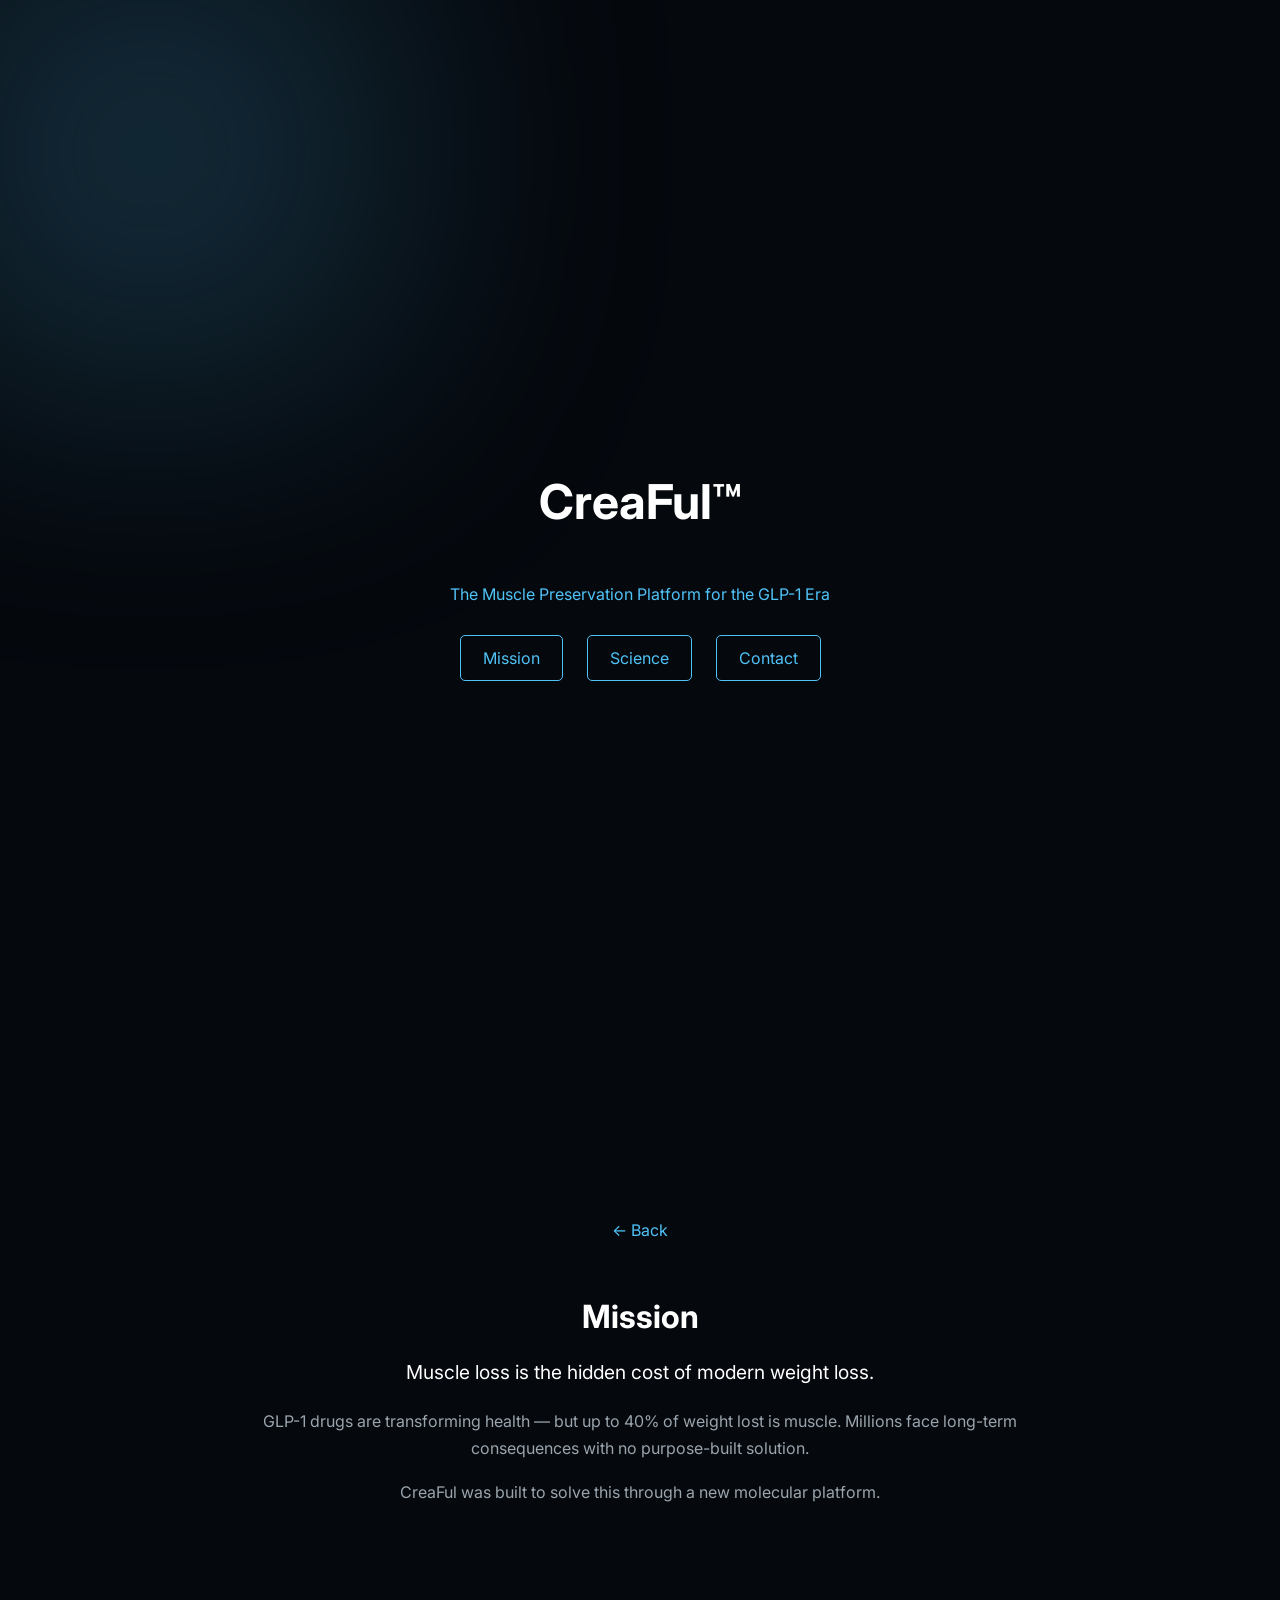
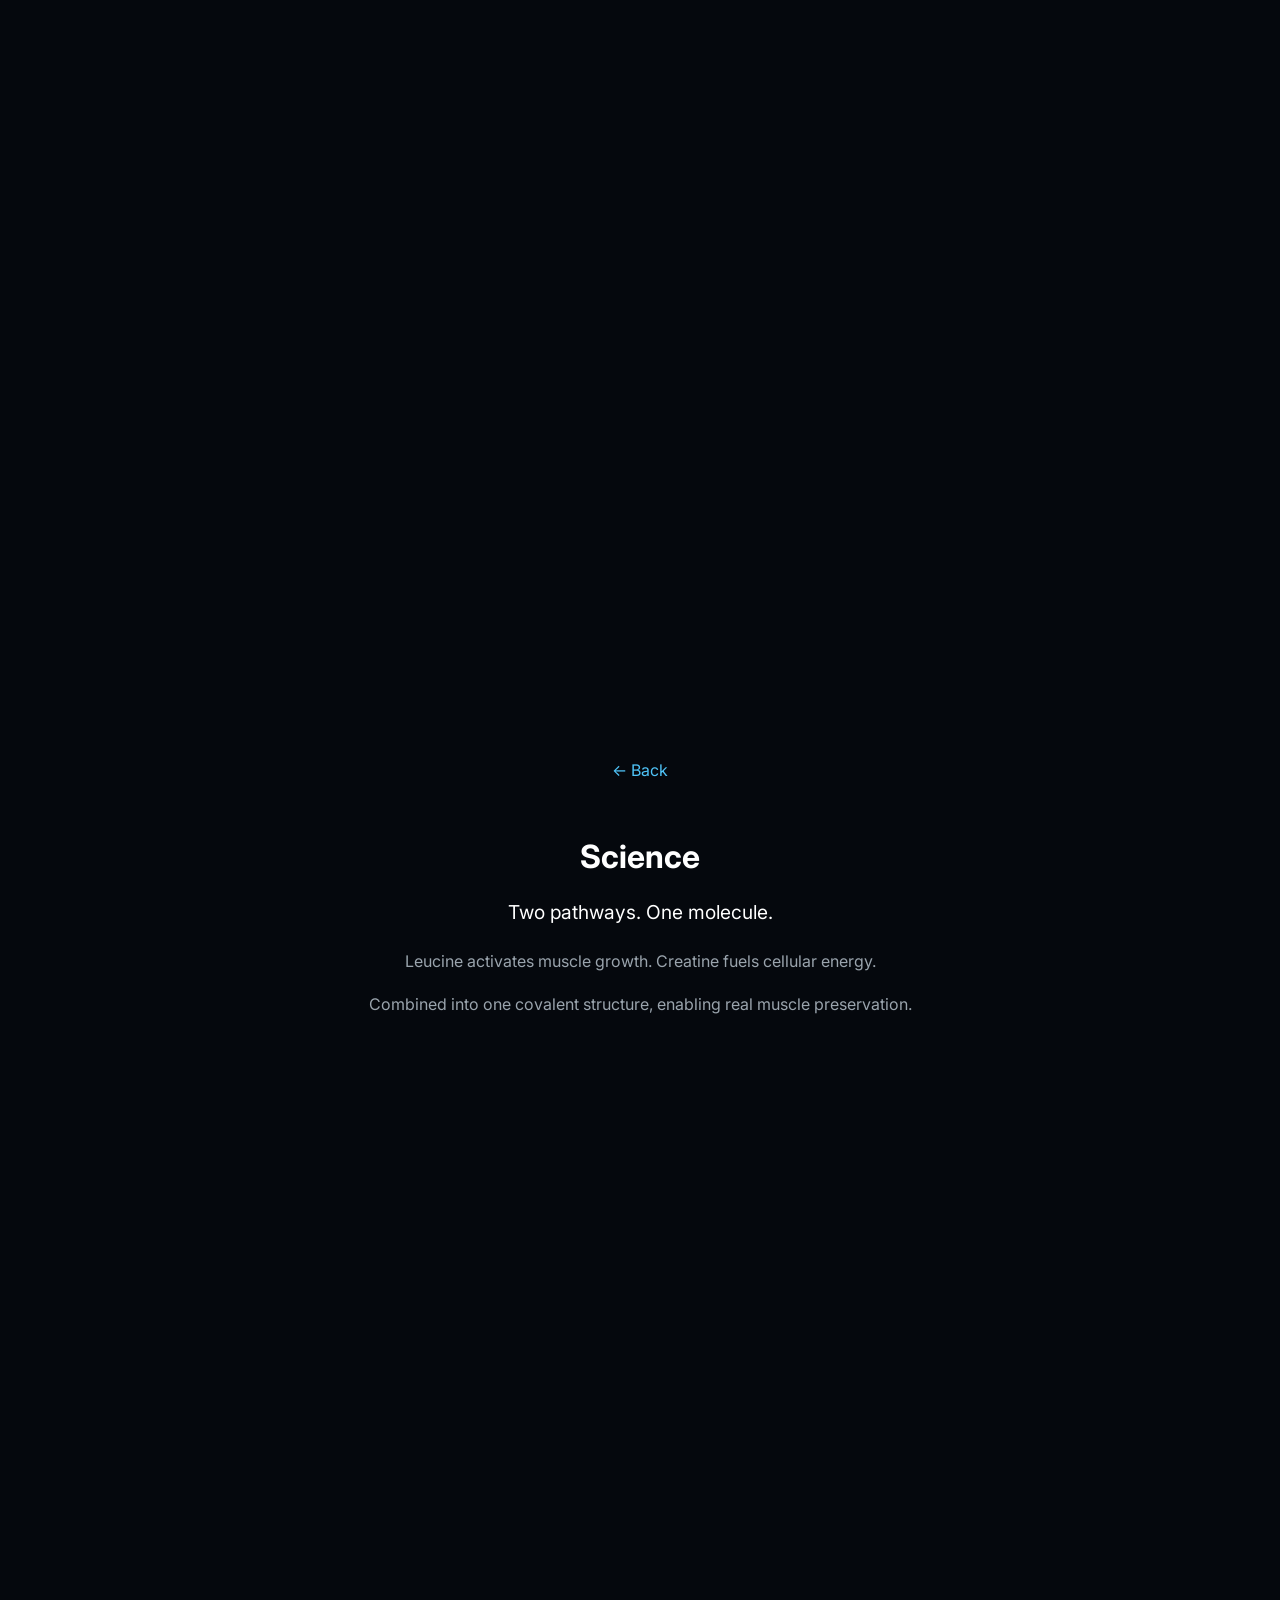
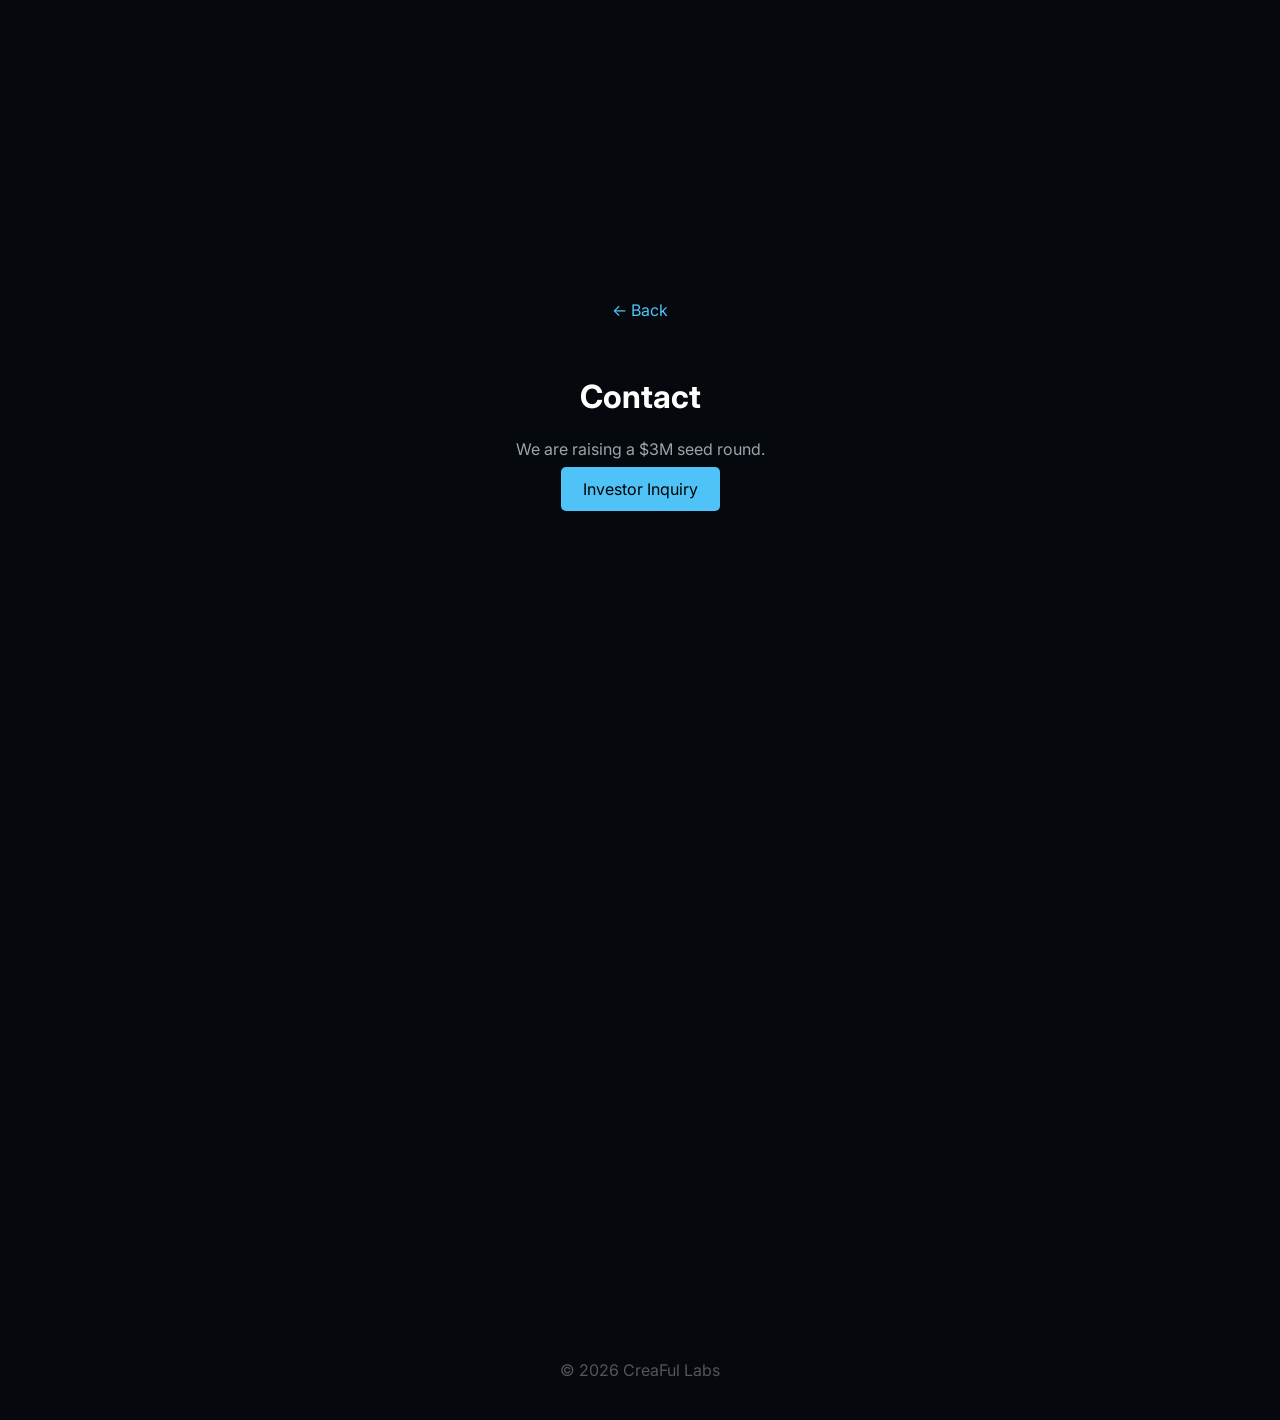
==== index.html @ 0fbfa42d "Revise title and content in index.html Updated title and revised mission and science sections for cl" ====
<!DOCTYPE html>
<html lang="en">
<head>
  <meta charset="UTF-8">
  <title>CreaFul</title>
  <meta name="viewport" content="width=device-width, initial-scale=1.0">

  <link href="https://fonts.googleapis.com/css2?family=Inter:wght@300;400;600&display=swap" rel="stylesheet">
  <link rel="stylesheet" href="styles.css">
</head>

<body>

<div class="bg-glow"></div>

<!-- HERO -->
<section class="hero">
  <h1>CreaFul™</h1>
  <p class="subtitle">The Muscle Preservation Platform for the GLP-1 Era</p>

  <div class="buttons">
    <a href="#mission" class="btn-outline">Mission</a>
    <a href="#science" class="btn-outline">Science</a>
    <a href="#contact" class="btn-outline">Contact</a>
  </div>
</section>

<!-- MISSION -->
<section id="mission" class="full-section reveal">
  <a href="#" class="back-btn">← Back</a>

  <h2>Mission</h2>
  <p class="lead">Muscle loss is the hidden cost of modern weight loss.</p>

  <p>
    GLP-1 drugs are transforming health — but up to 40% of weight lost is muscle.
    Millions face long-term consequences with no purpose-built solution.
  </p>

  <p>
    CreaFul was built to solve this through a new molecular platform.
  </p>
</section>

<!-- SCIENCE -->
<section id="science" class="full-section reveal">
  <a href="#" class="back-btn">← Back</a>

  <h2>Science</h2>
  <p class="lead">Two pathways. One molecule.</p>

  <p>
    Leucine activates muscle growth. Creatine fuels cellular energy.
  </p>

  <p>
    Combined into one covalent structure, enabling real muscle preservation.
  </p>
</section>

<!-- CONTACT -->
<section id="contact" class="full-section reveal">
  <a href="#" class="back-btn">← Back</a>

  <h2>Contact</h2>
  <p>We are raising a $3M seed round.</p>

  <a href="mailto:info@creaful.com" class="btn">Investor Inquiry</a>
</section>

<footer>
  © 2026 CreaFul Labs
</footer>

<script src="script.js"></script>

</body>
</html>
---- styles.css ----
body {
  margin: 0;
  font-family: 'Inter', sans-serif;
  background: #05080d;
  color: #ffffff;
  overflow-x: hidden;
}

/* Glow Background */body {
  margin: 0;
  font-family: 'Inter', sans-serif;
  background: #05080d;
  color: white;
  overflow-x: hidden;
}

/* Glow */
.bg-glow {
  position: fixed;
  width: 700px;
  height: 700px;
  background: radial-gradient(circle, rgba(79,195,247,0.2), transparent);
  top: -200px;
  left: -200px;
  z-index: -1;
  filter: blur(120px);
}

/* HERO */
.hero {
  height: 100vh;
  display: flex;
  flex-direction: column;
  justify-content: center;
  text-align: center;
}

h1 {
  font-size: 3rem;
}

.subtitle {
  color: #4fc3f7;
  margin: 15px 0;
}

/* Sections */
.full-section {
  min-height: 100vh;
  max-width: 800px;
  margin: auto;
  padding: 120px 20px;
}

h2 {
  font-size: 2.2rem;
}

p {
  color: #9aa4ad;
  line-height: 1.7;
}

.lead {
  font-size: 1.2rem;
  color: white;
  margin-bottom: 20px;
}

/* Buttons */
.buttons {
  margin-top: 30px;
}

.btn, .btn-outline {
  padding: 12px 22px;
  margin: 10px;
  border-radius: 5px;
  text-decoration: none;
  transition: 0.3s;
}

.btn {
  background: #4fc3f7;
  color: black;
}

.btn:hover {
  background: #1da1f2;
}

.btn-outline {
  border: 1px solid #4fc3f7;
  color: #4fc3f7;
}

.btn-outline:hover {
  background: #4fc3f7;
  color: black;
}

/* Back Button */
.back-btn {
  display: inline-block;
  margin-bottom: 30px;
  color: #4fc3f7;
  text-decoration: none;
}

/* Animations */
.reveal {
  opacity: 0;
  transform: translateY(40px);
  transition: 1s ease;
}

.reveal.active {
  opacity: 1;
  transform: translateY(0);
}

footer {
  text-align: center;
  padding: 40px;
  color: #555;
}
.bg-glow {
  position: fixed;
  width: 600px;
  height: 600px;
  background: radial-gradient(circle, rgba(79,195,247,0.25), transparent);
  top: -150px;
  left: -150px;
  z-index: -1;
  filter: blur(120px);
}

/* Sections */
section {
  max-width: 900px;
  margin: auto;
  padding: 100px 20px;
  text-align: center;
}

h1 {
  font-size: 3rem;
}

h2 {
  font-size: 2rem;
  margin-bottom: 20px;
}

p {
  color: #9aa4ad;
  line-height: 1.7;
}

/* Hero */
.subtitle {
  color: #4fc3f7;
  margin: 10px 0;
}

.description {
  max-width: 600px;
  margin: auto;
}

/* Buttons */
.buttons {
  margin-top: 30px;
}

.btn, .btn-outline {
  padding: 12px 22px;
  margin: 10px;
  text-decoration: none;
  border-radius: 5px;
  transition: 0.3s ease;
}

.btn {
  background: #4fc3f7;
  color: black;
}

.btn:hover {
  background: #1da1f2;
}

.btn-outline {
  border: 1px solid #4fc3f7;
  color: #4fc3f7;
}

.btn-outline:hover {
  background: #4fc3f7;
  color: black;
}

/* Reveal Animation */
.reveal {
  opacity: 0;
  transform: translateY(40px);
  transition: all 1s ease;
}

.reveal.active {
  opacity: 1;
  transform: translateY(0);
}

footer {
  text-align: center;
  padding: 40px;
  color: #555;
}
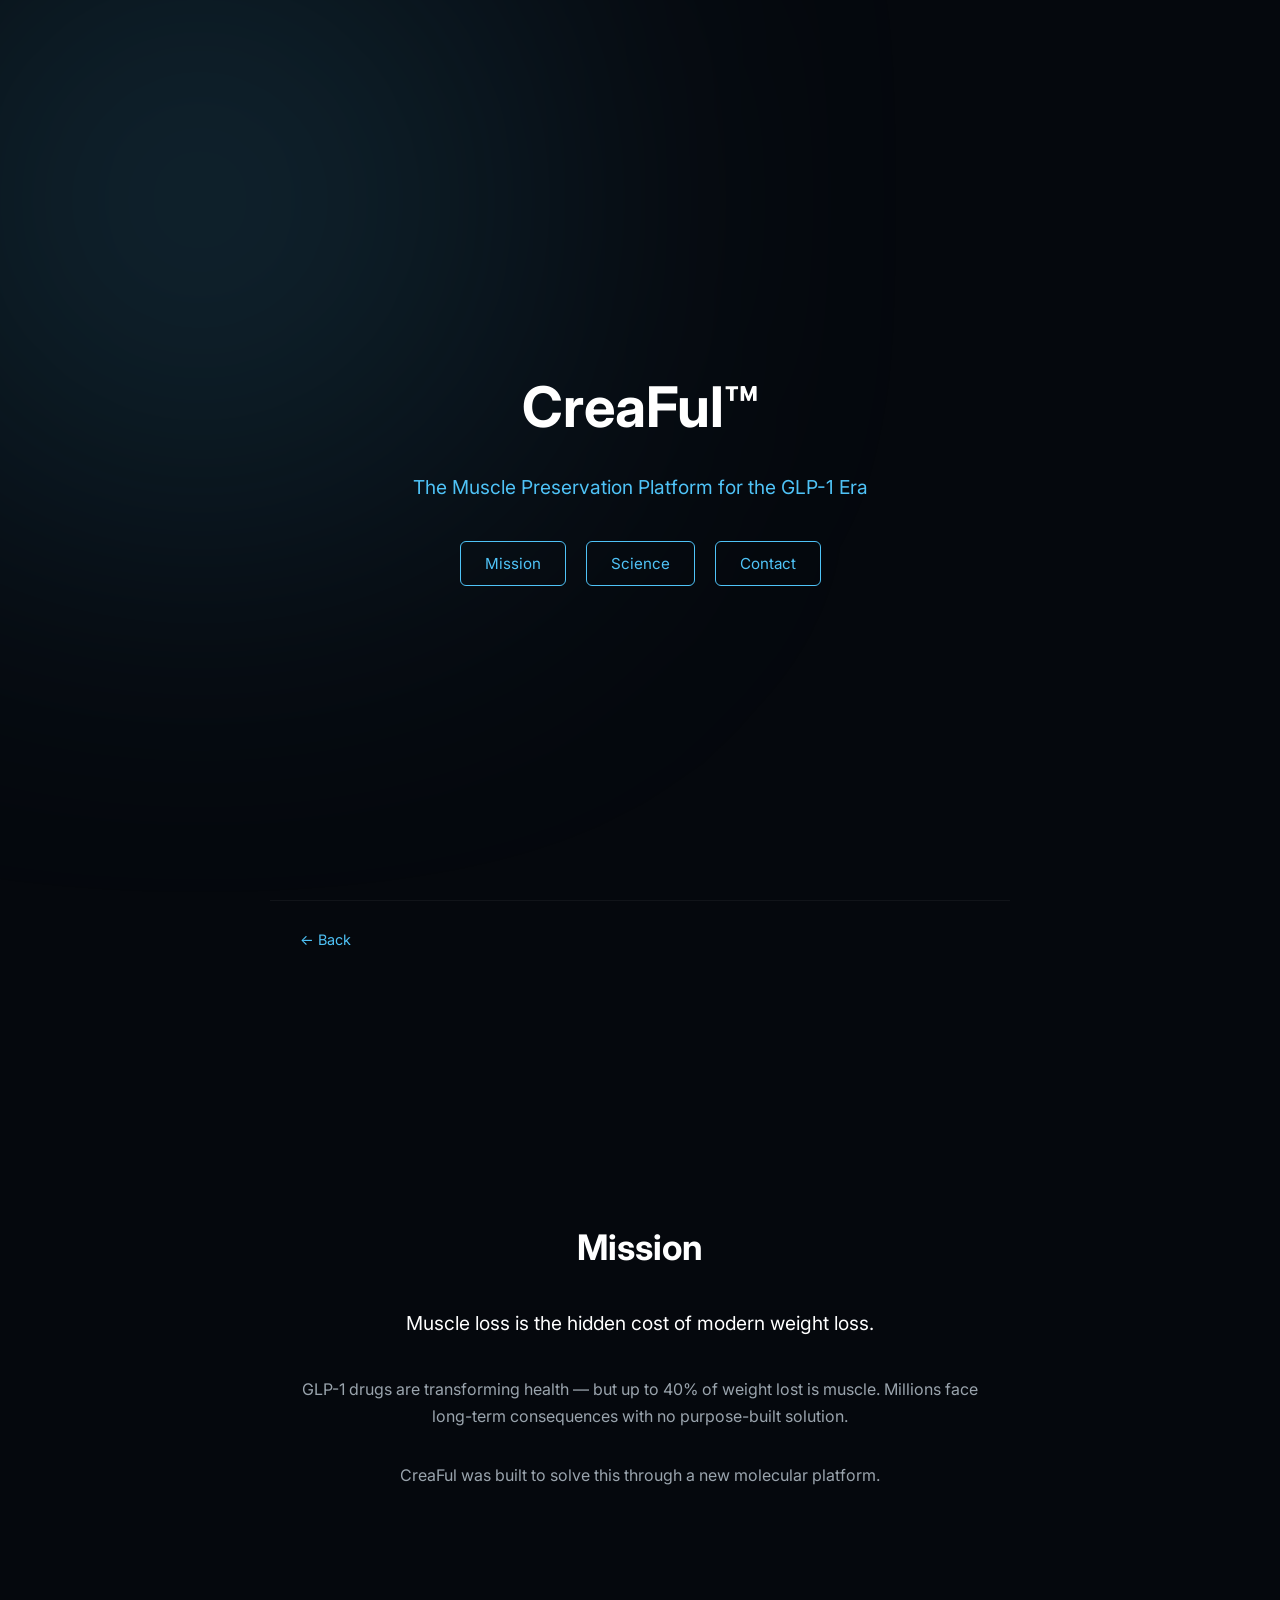
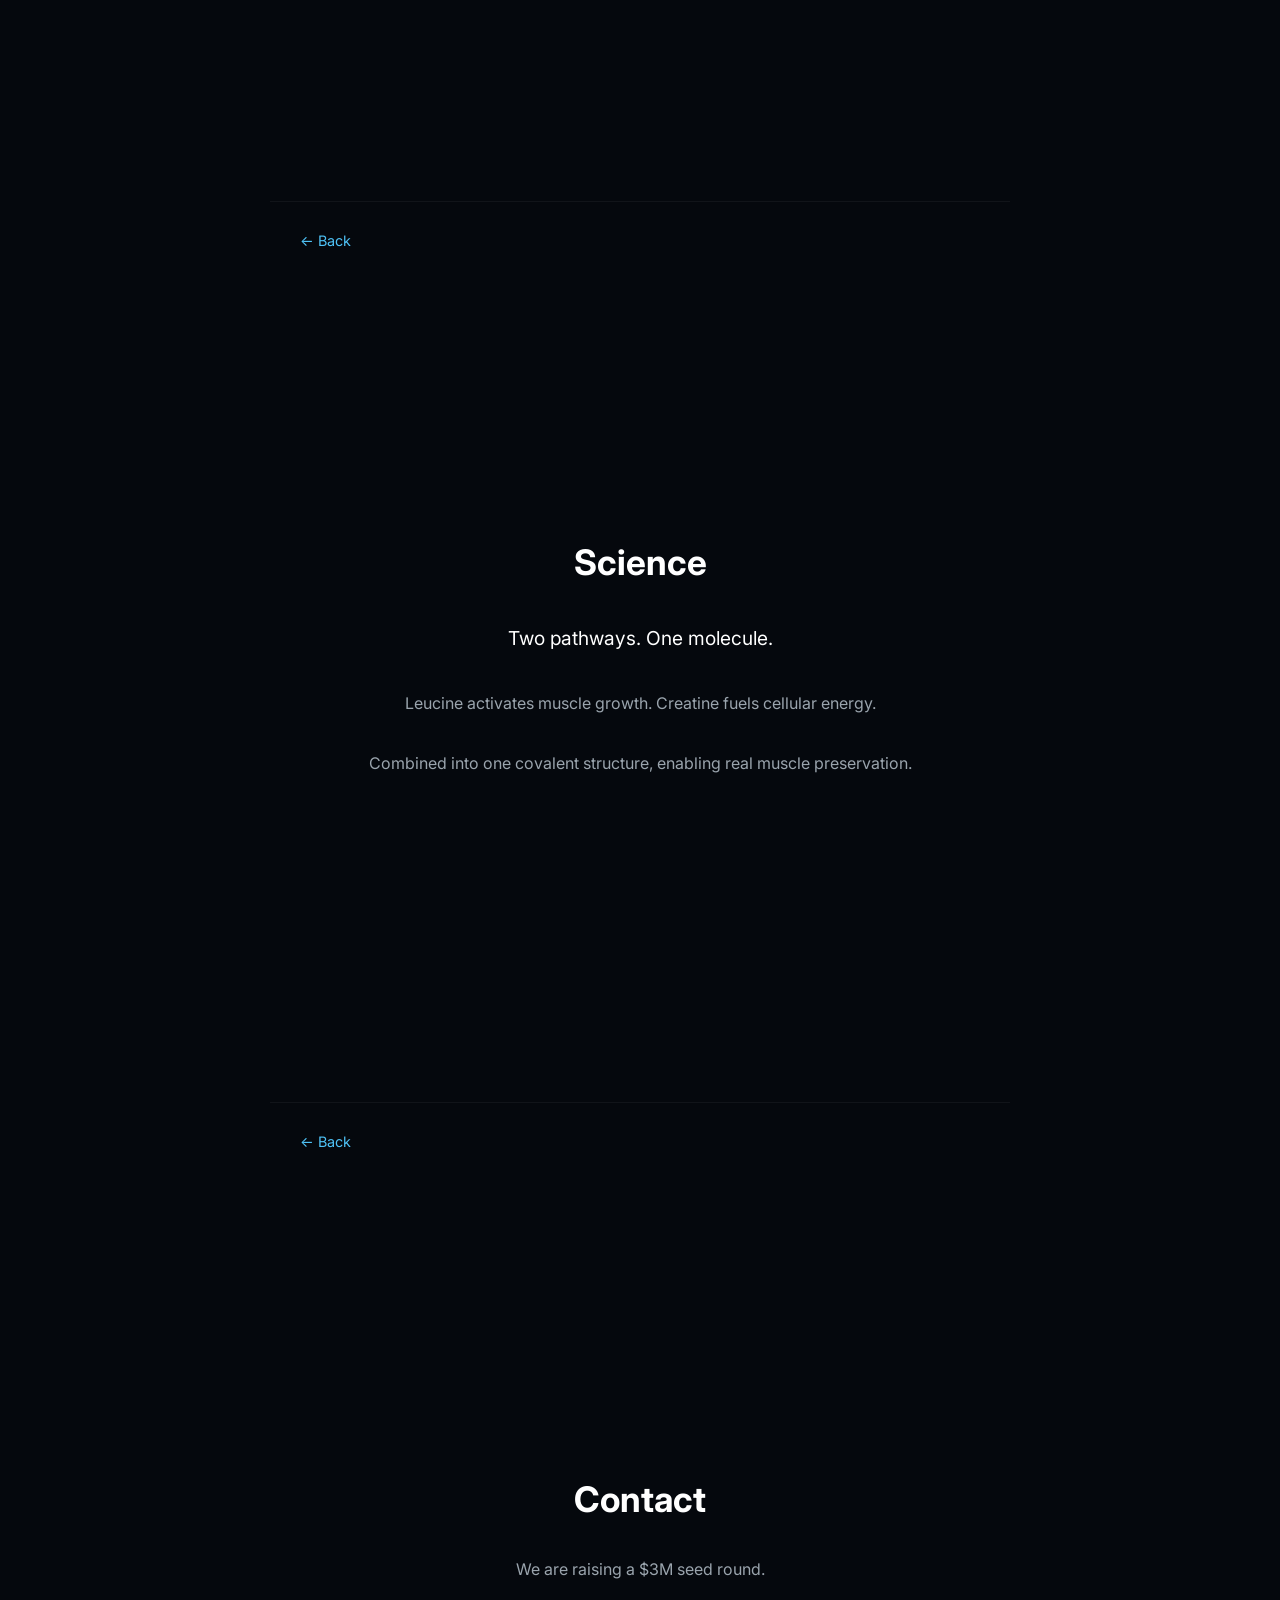
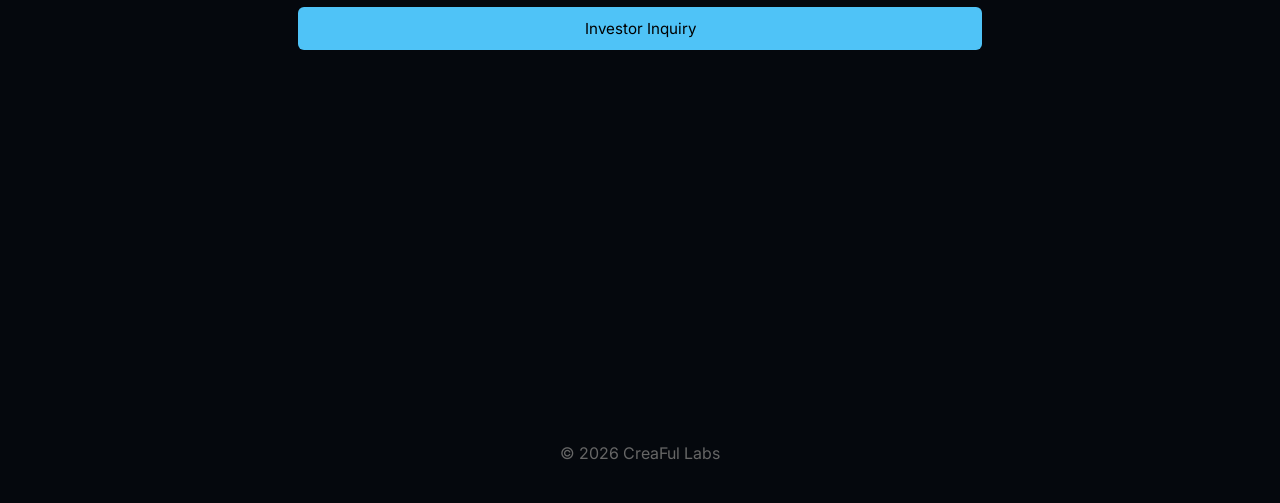
==== commit 0b634652: "Update links in index.html to point to HTML files" ====
--- a/index.html
+++ b/index.html
@@ -19,9 +19,9 @@
   <p class="subtitle">The Muscle Preservation Platform for the GLP-1 Era</p>
 
   <div class="buttons">
-    <a href="#mission" class="btn-outline">Mission</a>
-    <a href="#science" class="btn-outline">Science</a>
-    <a href="#contact" class="btn-outline">Contact</a>
+    <a href="mission.html" class="btn-outline">Mission</a>
+    <a href="science.html" class="btn-outline">Science</a>
+    <a href="contact.html" class="btn-outline">Contact</a>
   </div>
 </section>
 
--- a/styles.css
+++ b/styles.css
@@ -2,28 +2,20 @@
   margin: 0;
   font-family: 'Inter', sans-serif;
   background: #05080d;
-  color: #ffffff;
-  overflow-x: hidden;
+  color: white;
+  scroll-behavior: smooth;
 }
 
-/* Glow Background */body {
-  margin: 0;
-  font-family: 'Inter', sans-serif;
-  background: #05080d;
-  color: white;
-  overflow-x: hidden;
-}
-
-/* Glow */
+/* Glow background */
 .bg-glow {
   position: fixed;
-  width: 700px;
-  height: 700px;
+  width: 800px;
+  height: 800px;
   background: radial-gradient(circle, rgba(79,195,247,0.2), transparent);
   top: -200px;
   left: -200px;
   z-index: -1;
-  filter: blur(120px);
+  filter: blur(140px);
 }
 
 /* HERO */
@@ -35,25 +27,63 @@
   text-align: center;
 }
 
-h1 {
-  font-size: 3rem;
+.hero h1 {
+  font-size: 3.5rem;
+  margin-bottom: 10px;
 }
 
 .subtitle {
   color: #4fc3f7;
-  margin: 15px 0;
+  margin-bottom: 30px;
+  font-size: 1.2rem;
 }
 
-/* Sections */
+/* BUTTONS */
+.buttons {
+  margin-top: 20px;
+}
+
+.btn, .btn-outline {
+  padding: 12px 24px;
+  margin: 8px;
+  border-radius: 6px;
+  text-decoration: none;
+  transition: 0.3s;
+  font-size: 0.95rem;
+}
+
+.btn {
+  background: #4fc3f7;
+  color: black;
+}
+
+.btn-outline {
+  border: 1px solid #4fc3f7;
+  color: #4fc3f7;
+}
+
+.btn:hover,
+.btn-outline:hover {
+  background: #4fc3f7;
+  color: black;
+}
+
+/* FULL PAGE SECTIONS */
 .full-section {
-  min-height: 100vh;
-  max-width: 800px;
+  height: 100vh;
+  display: flex;
+  flex-direction: column;
+  justify-content: center;
+  max-width: 700px;
   margin: auto;
-  padding: 120px 20px;
+  padding: 0 20px;
+  text-align: center;
+  border-top: 1px solid rgba(255,255,255,0.05);
 }
 
 h2 {
   font-size: 2.2rem;
+  margin-bottom: 20px;
 }
 
 p {
@@ -62,56 +92,26 @@
 }
 
 .lead {
+  color: white;
   font-size: 1.2rem;
-  color: white;
   margin-bottom: 20px;
 }
 
-/* Buttons */
-.buttons {
-  margin-top: 30px;
+/* BACK BUTTON */
+.back-btn {
+  position: absolute;
+  top: 30px;
+  left: 30px;
+  color: #4fc3f7;
+  text-decoration: none;
+  font-size: 0.9rem;
 }
 
-.btn, .btn-outline {
-  padding: 12px 22px;
-  margin: 10px;
-  border-radius: 5px;
-  text-decoration: none;
-  transition: 0.3s;
-}
-
-.btn {
-  background: #4fc3f7;
-  color: black;
-}
-
-.btn:hover {
-  background: #1da1f2;
-}
-
-.btn-outline {
-  border: 1px solid #4fc3f7;
-  color: #4fc3f7;
-}
-
-.btn-outline:hover {
-  background: #4fc3f7;
-  color: black;
-}
-
-/* Back Button */
-.back-btn {
-  display: inline-block;
-  margin-bottom: 30px;
-  color: #4fc3f7;
-  text-decoration: none;
-}
-
-/* Animations */
+/* ANIMATION */
 .reveal {
   opacity: 0;
   transform: translateY(40px);
-  transition: 1s ease;
+  transition: 0.8s ease;
 }
 
 .reveal.active {
@@ -122,98 +122,5 @@
 footer {
   text-align: center;
   padding: 40px;
-  color: #555;
+  color: #666;
 }
-.bg-glow {
-  position: fixed;
-  width: 600px;
-  height: 600px;
-  background: radial-gradient(circle, rgba(79,195,247,0.25), transparent);
-  top: -150px;
-  left: -150px;
-  z-index: -1;
-  filter: blur(120px);
-}
-
-/* Sections */
-section {
-  max-width: 900px;
-  margin: auto;
-  padding: 100px 20px;
-  text-align: center;
-}
-
-h1 {
-  font-size: 3rem;
-}
-
-h2 {
-  font-size: 2rem;
-  margin-bottom: 20px;
-}
-
-p {
-  color: #9aa4ad;
-  line-height: 1.7;
-}
-
-/* Hero */
-.subtitle {
-  color: #4fc3f7;
-  margin: 10px 0;
-}
-
-.description {
-  max-width: 600px;
-  margin: auto;
-}
-
-/* Buttons */
-.buttons {
-  margin-top: 30px;
-}
-
-.btn, .btn-outline {
-  padding: 12px 22px;
-  margin: 10px;
-  text-decoration: none;
-  border-radius: 5px;
-  transition: 0.3s ease;
-}
-
-.btn {
-  background: #4fc3f7;
-  color: black;
-}
-
-.btn:hover {
-  background: #1da1f2;
-}
-
-.btn-outline {
-  border: 1px solid #4fc3f7;
-  color: #4fc3f7;
-}
-
-.btn-outline:hover {
-  background: #4fc3f7;
-  color: black;
-}
-
-/* Reveal Animation */
-.reveal {
-  opacity: 0;
-  transform: translateY(40px);
-  transition: all 1s ease;
-}
-
-.reveal.active {
-  opacity: 1;
-  transform: translateY(0);
-}
-
-footer {
-  text-align: center;
-  padding: 40px;
-  color: #555;
-}
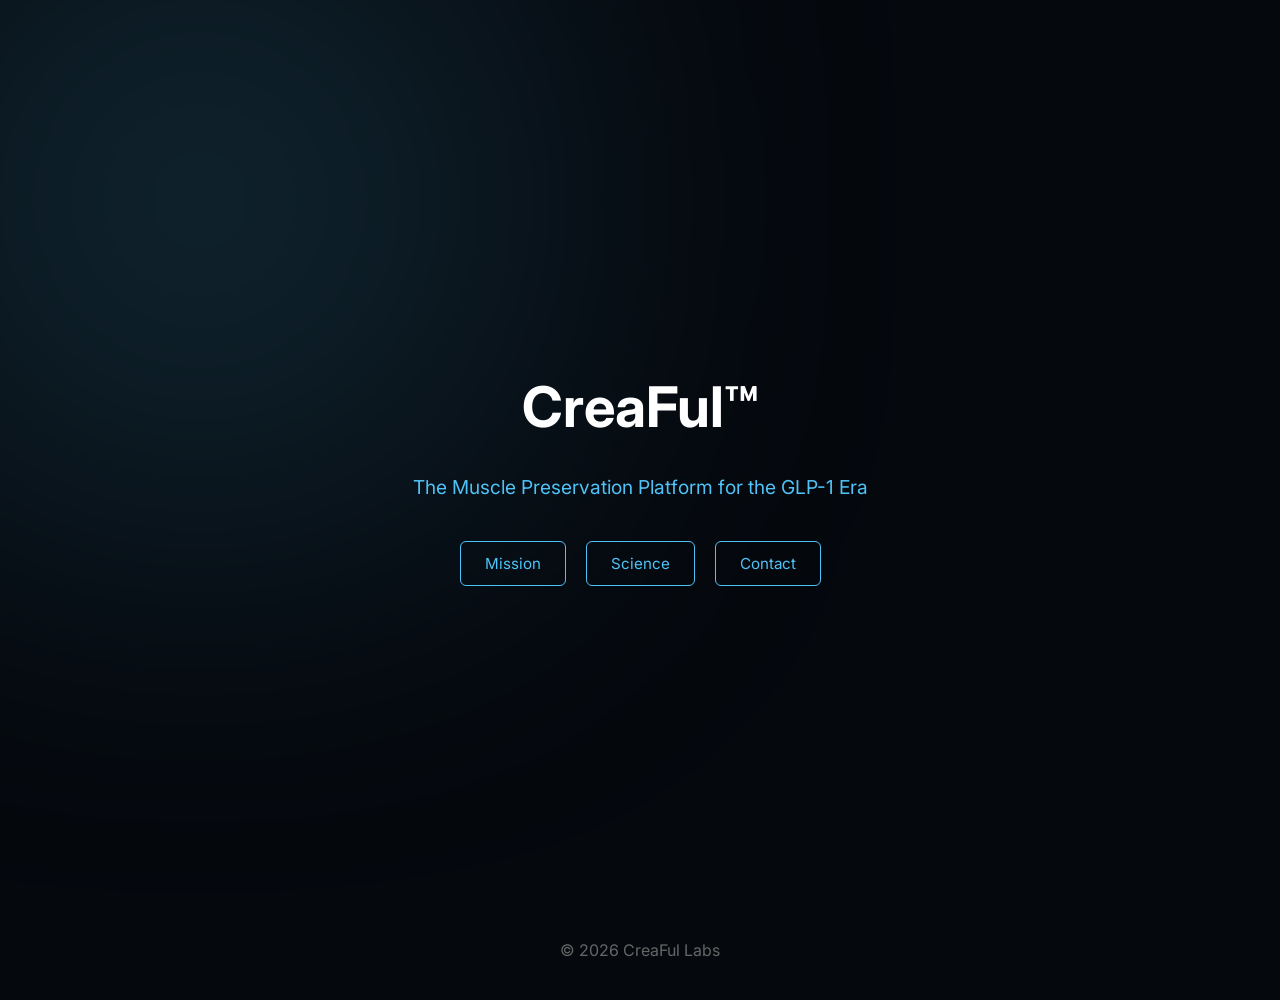
==== commit 5c5d3f3d: "Remove unused sections from index.html Removed mission, science, and contact sections from the HTML." ====
--- a/index.html
+++ b/index.html
@@ -13,7 +13,7 @@
 
 <div class="bg-glow"></div>
 
-<!-- HERO -->
+<!-- HERO ONLY -->
 <section class="hero">
   <h1>CreaFul™</h1>
   <p class="subtitle">The Muscle Preservation Platform for the GLP-1 Era</p>
@@ -25,54 +25,9 @@
   </div>
 </section>
 
-<!-- MISSION -->
-<section id="mission" class="full-section reveal">
-  <a href="#" class="back-btn">← Back</a>
-
-  <h2>Mission</h2>
-  <p class="lead">Muscle loss is the hidden cost of modern weight loss.</p>
-
-  <p>
-    GLP-1 drugs are transforming health — but up to 40% of weight lost is muscle.
-    Millions face long-term consequences with no purpose-built solution.
-  </p>
-
-  <p>
-    CreaFul was built to solve this through a new molecular platform.
-  </p>
-</section>
-
-<!-- SCIENCE -->
-<section id="science" class="full-section reveal">
-  <a href="#" class="back-btn">← Back</a>
-
-  <h2>Science</h2>
-  <p class="lead">Two pathways. One molecule.</p>
-
-  <p>
-    Leucine activates muscle growth. Creatine fuels cellular energy.
-  </p>
-
-  <p>
-    Combined into one covalent structure, enabling real muscle preservation.
-  </p>
-</section>
-
-<!-- CONTACT -->
-<section id="contact" class="full-section reveal">
-  <a href="#" class="back-btn">← Back</a>
-
-  <h2>Contact</h2>
-  <p>We are raising a $3M seed round.</p>
-
-  <a href="mailto:info@creaful.com" class="btn">Investor Inquiry</a>
-</section>
-
 <footer>
   © 2026 CreaFul Labs
 </footer>
 
-<script src="script.js"></script>
-
 </body>
 </html>
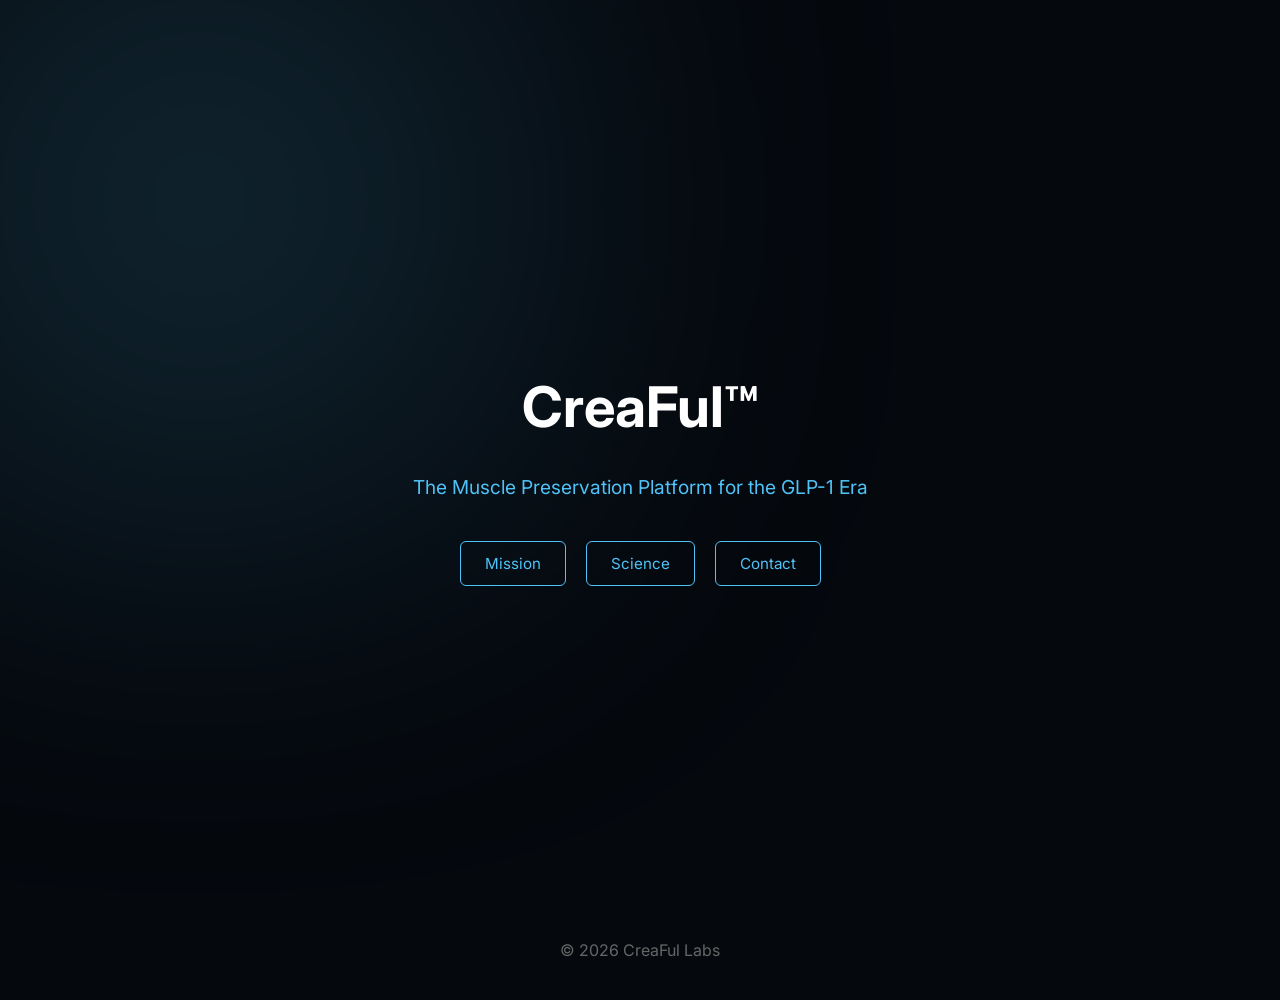
==== commit 3cbb0d86: "Refactor footer HTML structure" ====
--- a/index.html
+++ b/index.html
@@ -4,7 +4,6 @@
   <meta charset="UTF-8">
   <title>CreaFul</title>
   <meta name="viewport" content="width=device-width, initial-scale=1.0">
-
   <link href="https://fonts.googleapis.com/css2?family=Inter:wght@300;400;600&display=swap" rel="stylesheet">
   <link rel="stylesheet" href="styles.css">
 </head>
@@ -13,7 +12,6 @@
 
 <div class="bg-glow"></div>
 
-<!-- HERO ONLY -->
 <section class="hero">
   <h1>CreaFul™</h1>
   <p class="subtitle">The Muscle Preservation Platform for the GLP-1 Era</p>
@@ -25,9 +23,7 @@
   </div>
 </section>
 
-<footer>
-  © 2026 CreaFul Labs
-</footer>
+<footer>© 2026 CreaFul Labs</footer>
 
 </body>
 </html>
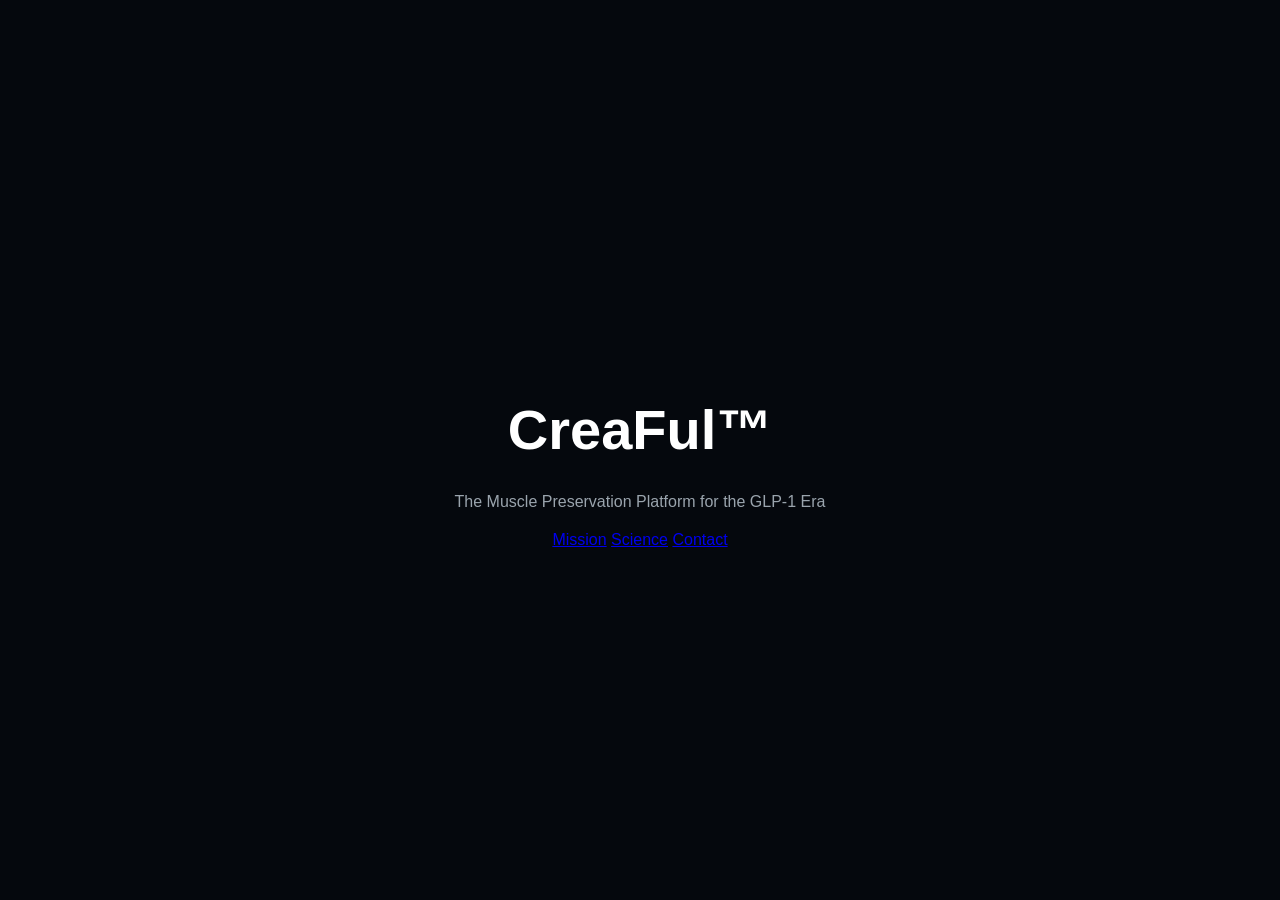
==== commit e578b77c: "Add initial index.html file with basic structure" ====
--- a/index.html
+++ b/index.html
@@ -4,26 +4,22 @@
   <meta charset="UTF-8">
   <title>CreaFul</title>
   <meta name="viewport" content="width=device-width, initial-scale=1.0">
-  <link href="https://fonts.googleapis.com/css2?family=Inter:wght@300;400;600&display=swap" rel="stylesheet">
   <link rel="stylesheet" href="styles.css">
 </head>
 
 <body>
 
-<div class="bg-glow"></div>
-
 <section class="hero">
   <h1>CreaFul™</h1>
-  <p class="subtitle">The Muscle Preservation Platform for the GLP-1 Era</p>
+  <p>The Muscle Preservation Platform for the GLP-1 Era</p>
 
-  <div class="buttons">
-    <a href="mission.html" class="btn-outline">Mission</a>
-    <a href="science.html" class="btn-outline">Science</a>
-    <a href="contact.html" class="btn-outline">Contact</a>
+  <div>
+    <a href="mission.html">Mission</a>
+    <a href="science.html">Science</a>
+    <a href="contact.html">Contact</a>
   </div>
+
 </section>
-
-<footer>© 2026 CreaFul Labs</footer>
 
 </body>
 </html>
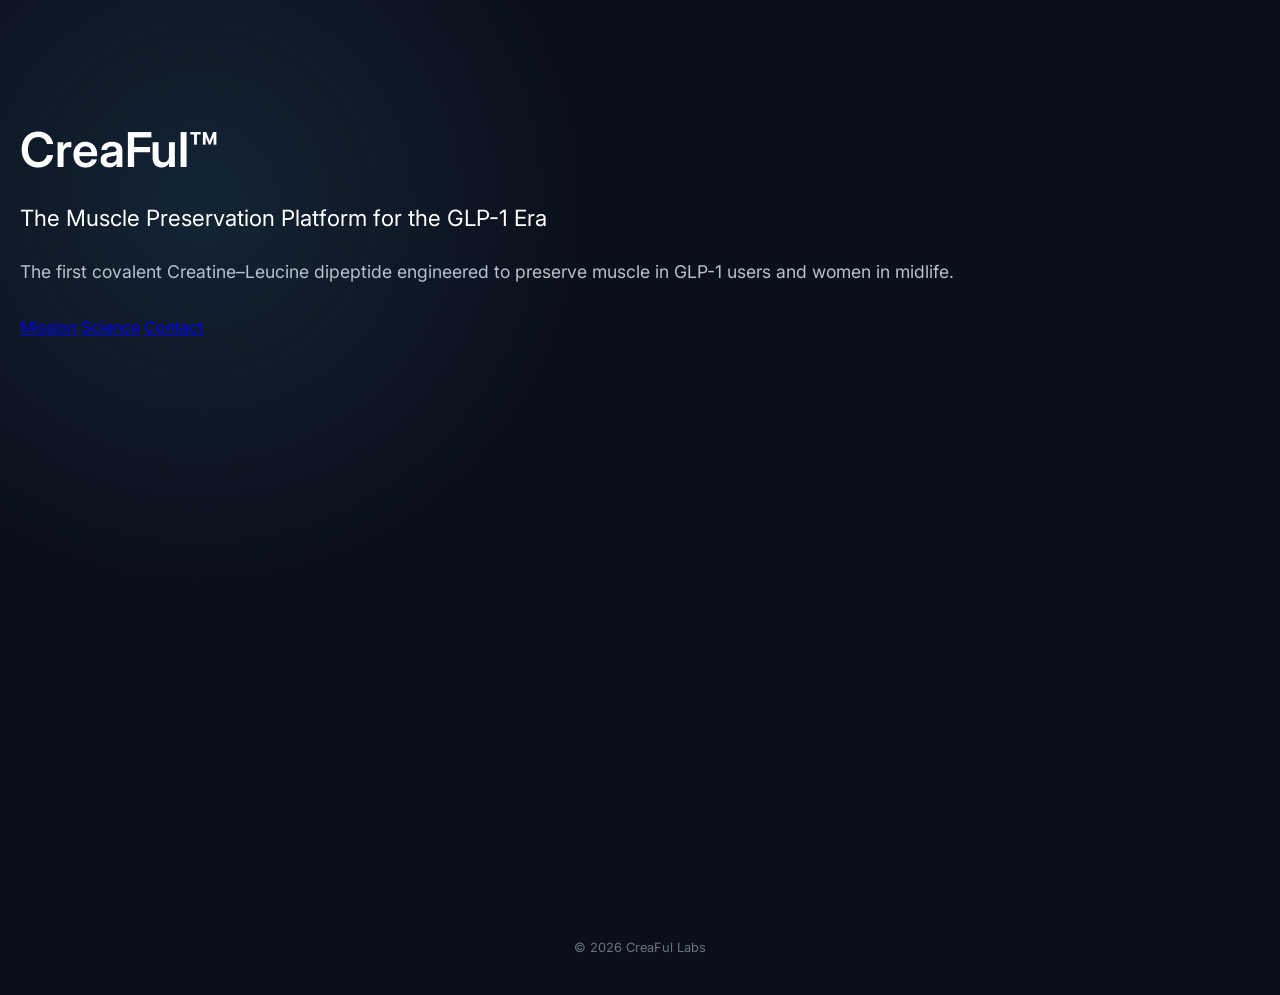
==== commit 9adae365: "Enhance hero section with intro text and styled buttons Updated the hero section with additional int" ====
--- a/index.html
+++ b/index.html
@@ -4,22 +4,42 @@
   <meta charset="UTF-8">
   <title>CreaFul</title>
   <meta name="viewport" content="width=device-width, initial-scale=1.0">
+
+  <!-- Font -->
+  <link href="https://fonts.googleapis.com/css2?family=Inter:wght@300;400;600&display=swap" rel="stylesheet">
+
+  <!-- CSS -->
   <link rel="stylesheet" href="styles.css">
 </head>
 
 <body>
 
+<div class="bg-glow"></div>
+
 <section class="hero">
+
   <h1>CreaFul™</h1>
-  <p>The Muscle Preservation Platform for the GLP-1 Era</p>
 
-  <div>
-    <a href="mission.html">Mission</a>
-    <a href="science.html">Science</a>
-    <a href="contact.html">Contact</a>
+  <p class="lead">
+    The Muscle Preservation Platform for the GLP-1 Era
+  </p>
+
+  <p class="intro">
+    The first covalent Creatine–Leucine dipeptide engineered to preserve muscle 
+    in GLP-1 users and women in midlife.
+  </p>
+
+  <div class="buttons">
+    <a href="mission.html" class="btn-outline">Mission</a>
+    <a href="science.html" class="btn-outline">Science</a>
+    <a href="contact.html" class="btn-outline">Contact</a>
   </div>
 
 </section>
 
+<footer>
+  © 2026 CreaFul Labs
+</footer>
+
 </body>
 </html>
--- a/styles.css
+++ b/styles.css
@@ -1,126 +1,112 @@
-body {
+/* RESET */
+* {
   margin: 0;
-  font-family: 'Inter', sans-serif;
-  background: #05080d;
-  color: white;
-  scroll-behavior: smooth;
+  padding: 0;
+  box-sizing: border-box;
 }
 
-/* Glow background */
+/* BODY */
+body {
+  font-family: 'Inter', sans-serif;
+  background: #0b0f1a;
+  color: #cbd5e1;
+  overflow-x: hidden;
+}
+
+/* BACKGROUND GLOW */
 .bg-glow {
   position: fixed;
   width: 800px;
   height: 800px;
-  background: radial-gradient(circle, rgba(79,195,247,0.2), transparent);
+  background: radial-gradient(circle, rgba(79,195,247,0.12), transparent 70%);
   top: -200px;
   left: -200px;
   z-index: -1;
-  filter: blur(140px);
 }
 
 /* HERO */
 .hero {
-  height: 100vh;
+  min-height: 100vh;
   display: flex;
   flex-direction: column;
-  justify-content: center;
-  text-align: center;
+  justify-content: flex-start;
+  padding: 120px 20px;
+  text-align: left;
 }
 
-.hero h1 {
-  font-size: 3.5rem;
-  margin-bottom: 10px;
+/* CONTAINER WIDTH */
+.mission {
+  max-width: 640px;
+  margin: auto;
 }
 
-.subtitle {
-  color: #4fc3f7;
-  margin-bottom: 30px;
-  font-size: 1.2rem;
-}
-
-/* BUTTONS */
-.buttons {
-  margin-top: 20px;
-}
-
-.btn, .btn-outline {
-  padding: 12px 24px;
-  margin: 8px;
-  border-radius: 6px;
-  text-decoration: none;
-  transition: 0.3s;
-  font-size: 0.95rem;
-}
-
-.btn {
-  background: #4fc3f7;
-  color: black;
-}
-
-.btn-outline {
-  border: 1px solid #4fc3f7;
-  color: #4fc3f7;
-}
-
-.btn:hover,
-.btn-outline:hover {
-  background: #4fc3f7;
-  color: black;
-}
-
-/* FULL PAGE SECTIONS */
-.full-section {
-  height: 100vh;
-  display: flex;
-  flex-direction: column;
-  justify-content: center;
-  max-width: 700px;
-  margin: auto;
-  padding: 0 20px;
-  text-align: center;
-  border-top: 1px solid rgba(255,255,255,0.05);
+/* HEADINGS */
+h1 {
+  font-size: 3rem;
+  font-weight: 600;
+  color: white;
+  margin-bottom: 20px;
 }
 
 h2 {
-  font-size: 2.2rem;
+  font-size: 1.2rem;
+  font-weight: 500;
+  color: #4fc3f7;
+  margin-bottom: 12px;
+  letter-spacing: 0.5px;
+}
+
+/* TEXT */
+p {
+  font-size: 1rem;
+  line-height: 1.7;
+  margin-bottom: 14px;
+  color: #9aa4ad;
+}
+
+/* LEAD TEXT */
+.lead {
+  font-size: 1.4rem;
+  color: white;
   margin-bottom: 20px;
 }
 
-p {
-  color: #9aa4ad;
-  line-height: 1.7;
+/* INTRO */
+.intro {
+  font-size: 1.1rem;
+  margin-bottom: 30px;
+  color: #b6c2cf;
 }
 
-.lead {
+/* SECTION BLOCKS */
+.content-block {
+  margin-top: 80px;
+}
+
+/* FINAL LINE */
+.highlight {
+  margin-top: 10px;
   color: white;
-  font-size: 1.2rem;
-  margin-bottom: 20px;
+  font-weight: 500;
 }
 
 /* BACK BUTTON */
 .back-btn {
-  position: absolute;
-  top: 30px;
-  left: 30px;
   color: #4fc3f7;
   text-decoration: none;
-  font-size: 0.9rem;
+  margin-bottom: 40px;
+  display: inline-block;
+  transition: 0.3s;
 }
 
-/* ANIMATION */
-.reveal {
-  opacity: 0;
-  transform: translateY(40px);
-  transition: 0.8s ease;
+.back-btn:hover {
+  opacity: 0.7;
 }
 
-.reveal.active {
-  opacity: 1;
-  transform: translateY(0);
-}
-
+/* FOOTER */
 footer {
   text-align: center;
-  padding: 40px;
-  color: #666;
+  padding: 40px 0;
+  font-size: 0.8rem;
+  opacity: 0.5;
 }
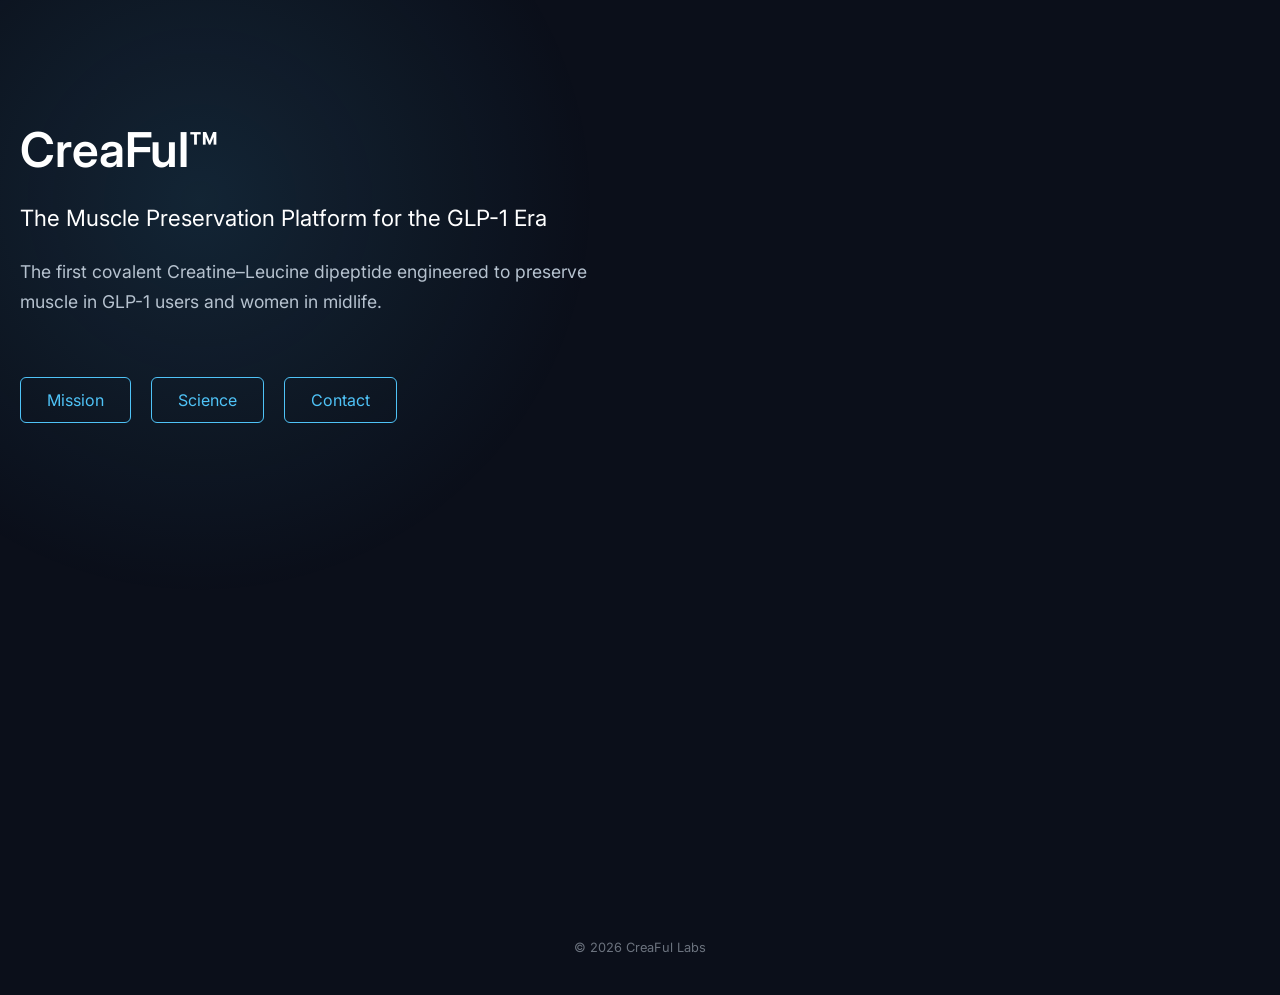
==== commit e672d125: "Update CSS link for cache-busting" ====
--- a/index.html
+++ b/index.html
@@ -8,8 +8,8 @@
   <!-- Font -->
   <link href="https://fonts.googleapis.com/css2?family=Inter:wght@300;400;600&display=swap" rel="stylesheet">
 
-  <!-- CSS -->
-  <link rel="stylesheet" href="styles.css">
+  <!-- CSS (cache-busted) -->
+  <link rel="stylesheet" href="styles.css?v=2">
 </head>
 
 <body>
--- a/styles.css
+++ b/styles.css
@@ -24,7 +24,7 @@
   z-index: -1;
 }
 
-/* HERO */
+/* HERO (used across all pages) */
 .hero {
   min-height: 100vh;
   display: flex;
@@ -34,7 +34,7 @@
   text-align: left;
 }
 
-/* CONTAINER WIDTH */
+/* CONTAINER WIDTH (used on mission pages) */
 .mission {
   max-width: 640px;
   margin: auto;
@@ -71,19 +71,41 @@
   margin-bottom: 20px;
 }
 
-/* INTRO */
+/* INTRO TEXT */
 .intro {
   font-size: 1.1rem;
-  margin-bottom: 30px;
+  margin-bottom: 40px;
   color: #b6c2cf;
+  max-width: 600px;
 }
 
-/* SECTION BLOCKS */
+/* BUTTONS */
+.buttons {
+  display: flex;
+  gap: 20px;
+  margin-top: 20px;
+}
+
+.btn-outline {
+  padding: 12px 26px;
+  border: 1px solid #4fc3f7;
+  color: #4fc3f7;
+  text-decoration: none;
+  border-radius: 6px;
+  transition: 0.3s ease;
+}
+
+.btn-outline:hover {
+  background: #4fc3f7;
+  color: black;
+}
+
+/* SECTION BLOCKS (mission page) */
 .content-block {
   margin-top: 80px;
 }
 
-/* FINAL LINE */
+/* FINAL EMPHASIS */
 .highlight {
   margin-top: 10px;
   color: white;
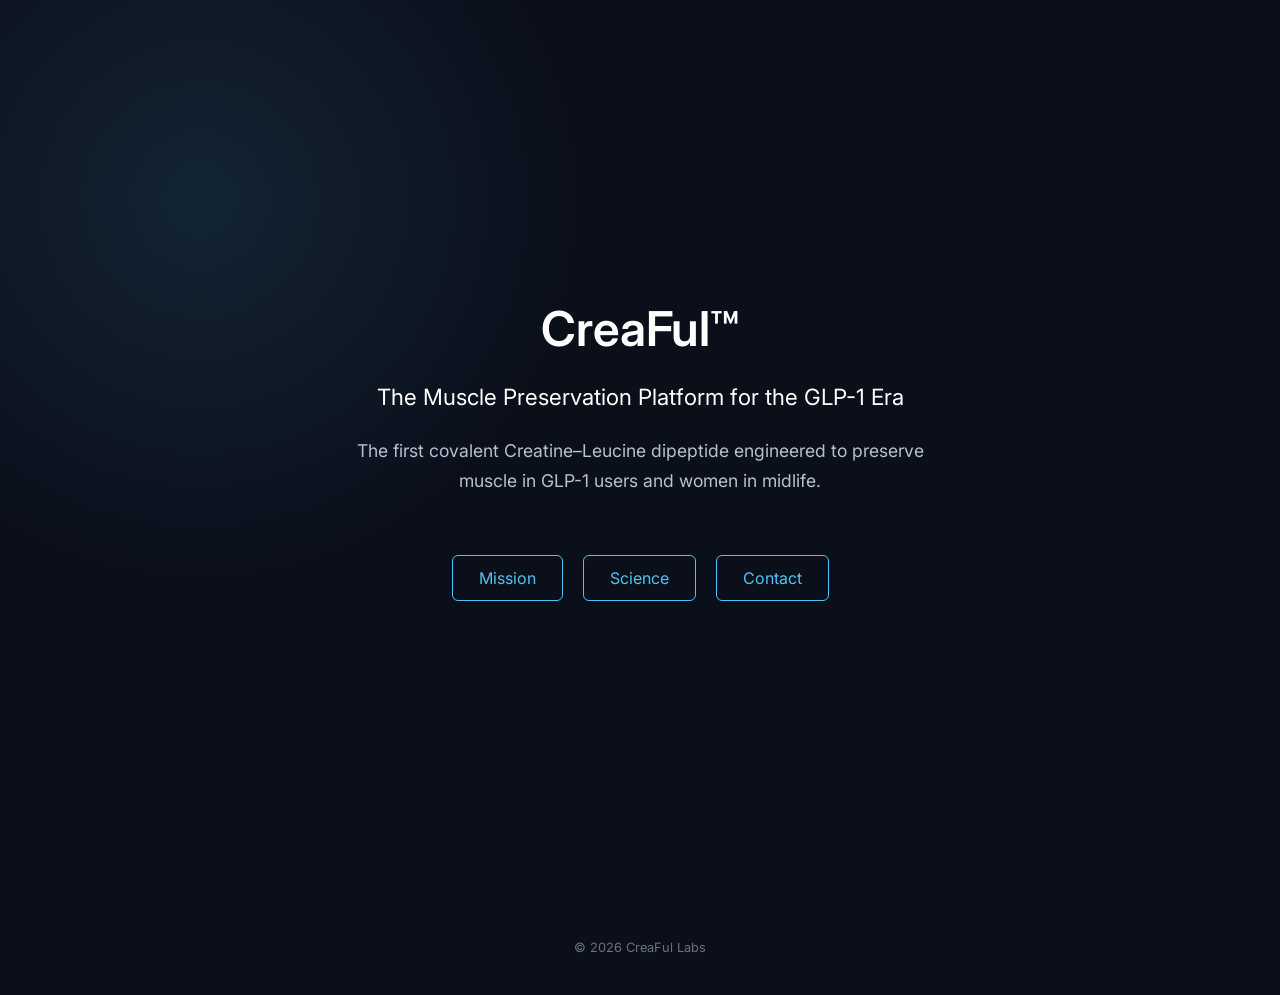
==== commit 54cc8124: "Remove cache-busting version from CSS link" ====
--- a/index.html
+++ b/index.html
@@ -9,7 +9,7 @@
   <link href="https://fonts.googleapis.com/css2?family=Inter:wght@300;400;600&display=swap" rel="stylesheet">
 
   <!-- CSS (cache-busted) -->
-  <link rel="stylesheet" href="styles.css?v=2">
+  <link rel="stylesheet" href="styles.css">
 </head>
 
 <body>
--- a/styles.css
+++ b/styles.css
@@ -24,14 +24,15 @@
   z-index: -1;
 }
 
-/* HERO (used across all pages) */
+/* HERO (centered now) */
 .hero {
   min-height: 100vh;
   display: flex;
   flex-direction: column;
-  justify-content: flex-start;
+  justify-content: center;     /* CENTER vertically */
+  align-items: center;         /* CENTER horizontally */
   padding: 120px 20px;
-  text-align: left;
+  text-align: center;          /* CENTER text */
 }
 
 /* CONTAINER WIDTH (used on mission pages) */
@@ -84,6 +85,7 @@
   display: flex;
   gap: 20px;
   margin-top: 20px;
+  justify-content: center; /* ensures centered layout */
 }
 
 .btn-outline {
